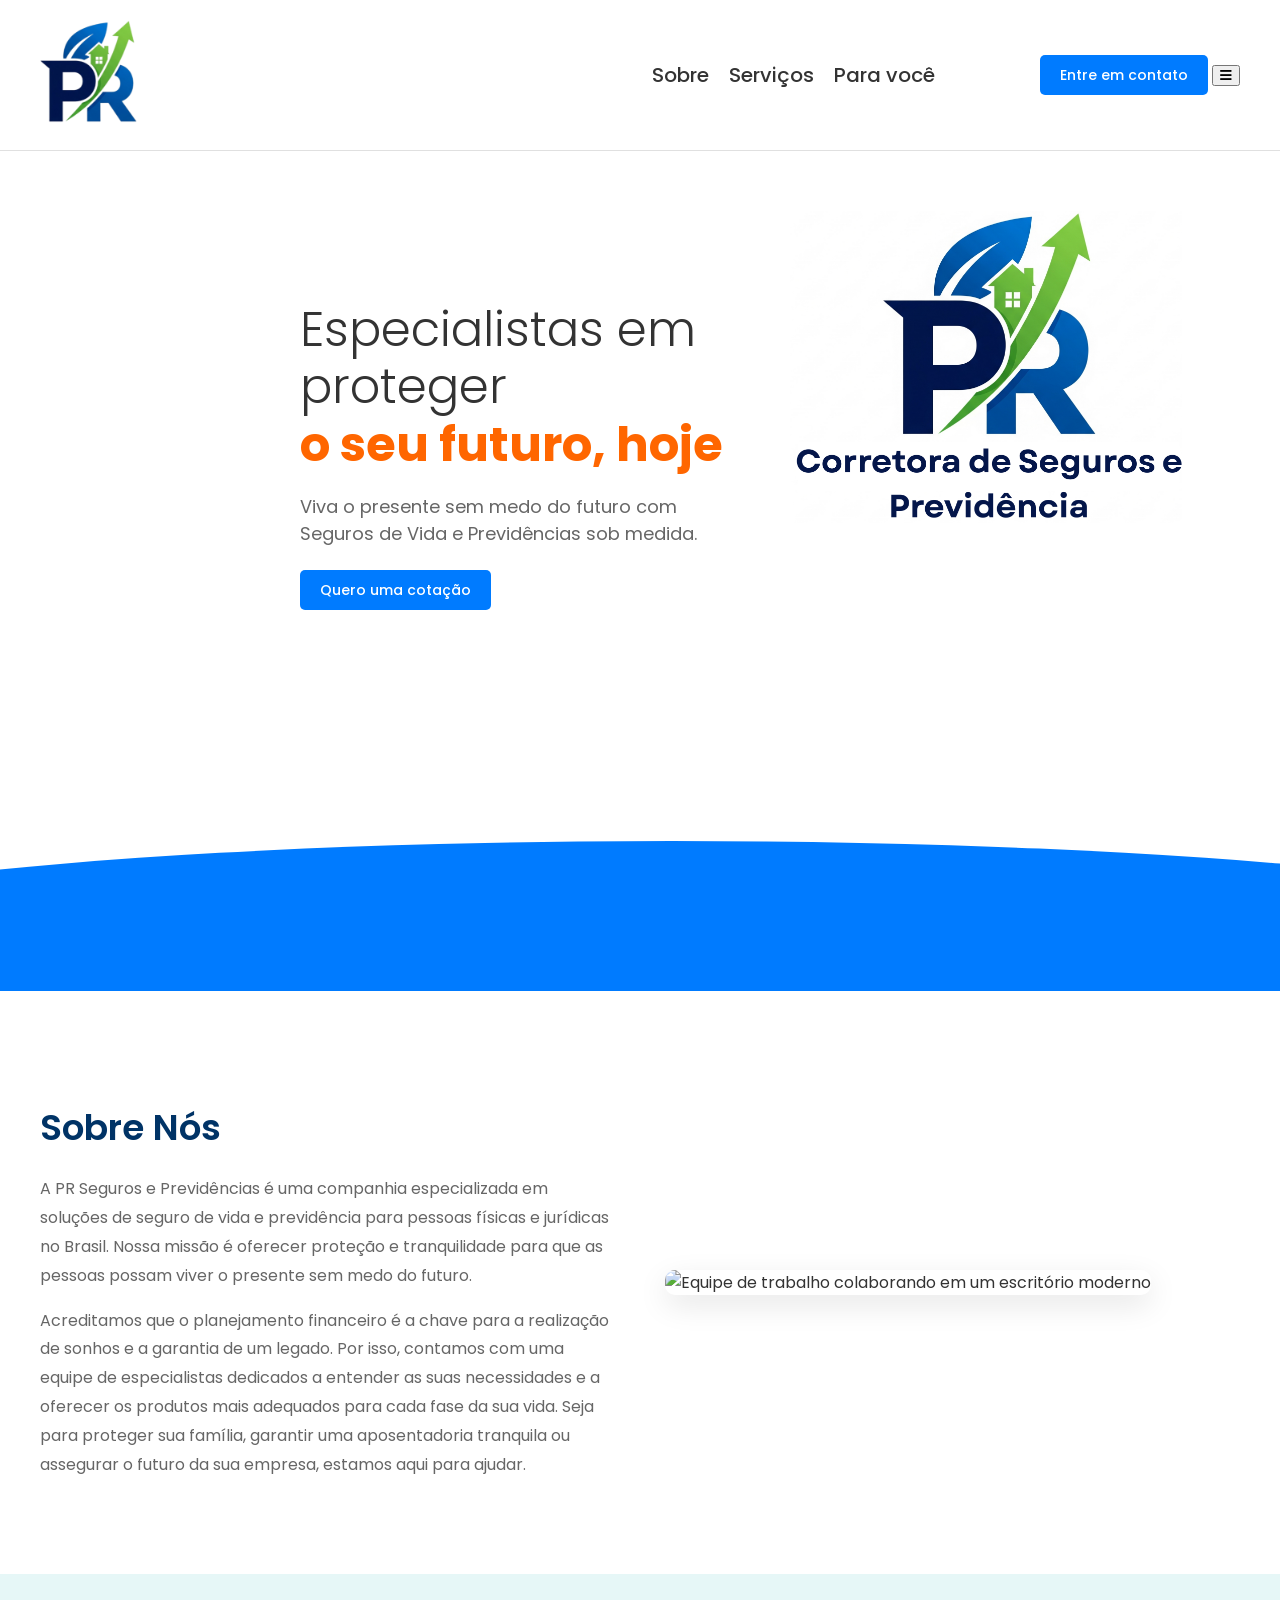
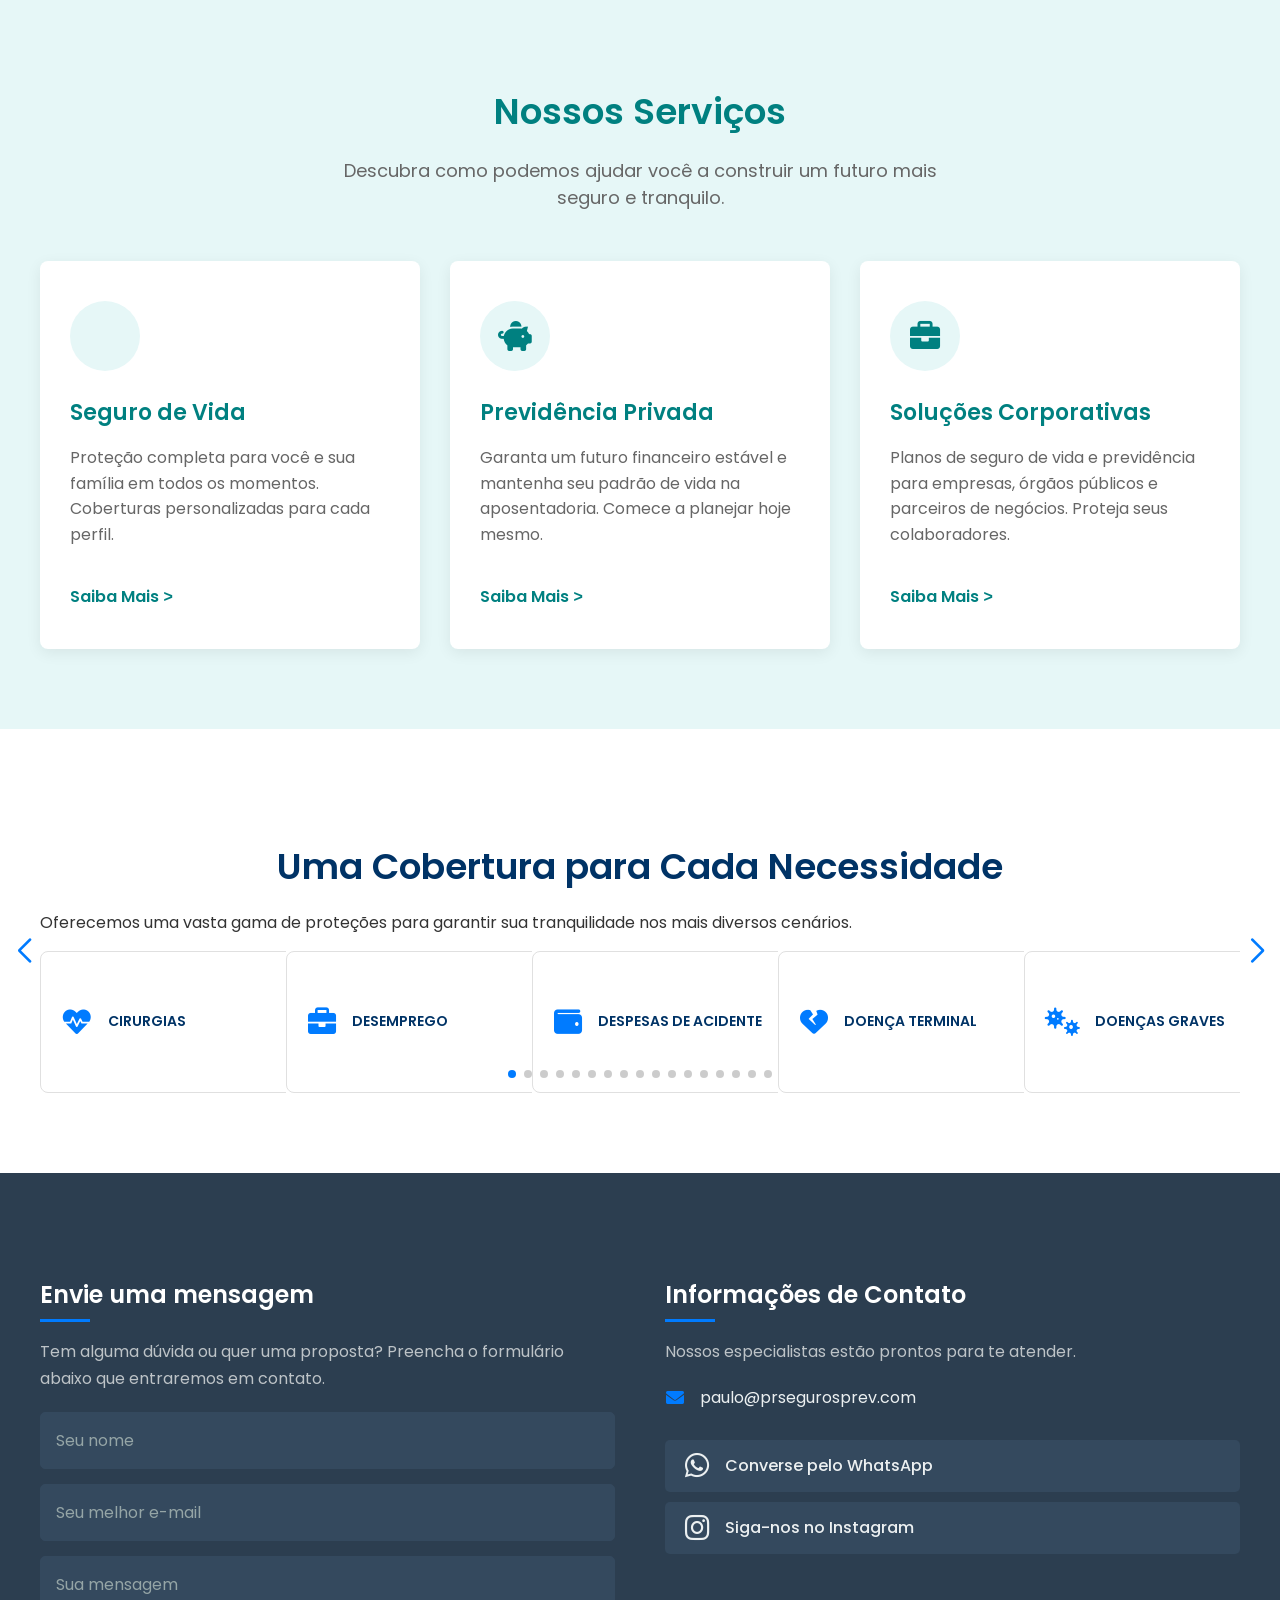
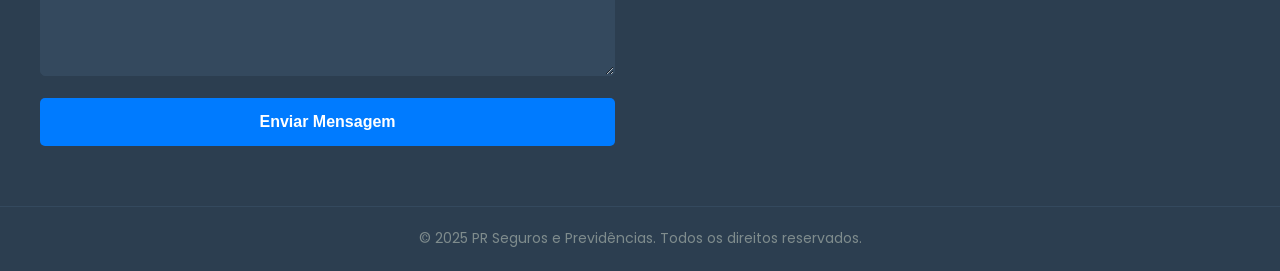
==== index.html @ ef936f85 "aa aa" ====
<!DOCTYPE html>
<html lang="pt-br">
<head>
    <meta charset="UTF-8">
    <meta name="viewport" content="width=device-width, initial-scale=1.0">
    <title>PR Seguros e Previdências | Especialistas em proteger o seu futuro</title>
    
    <link rel="stylesheet" href="style.css">
    
    <link rel="stylesheet" href="https://cdnjs.cloudflare.com/ajax/libs/font-awesome/6.0.0-beta3/css/all.min.css">
    
    <link rel="stylesheet" href="https://unpkg.com/swiper/swiper-bundle.min.css" />
</head>
<body>

    <header>
        <div class="main-nav container">
            <div class="logo">
                <a href="#hero"><img src="./images/logo2.svg" alt="Logo PR Seguros e Previdências"></a>
            </div>
            <nav id="main-menu">
                <ul>
                    <li><a href="#sobre">Sobre</a></li>
                    <li><a href="#servicos">Serviços</a></li>
                    <li><a href="#coberturas">Para você</a></li>
                </ul>
            </nav>
            <div class="header-actions">
                <a href="#contact" class="client-area-btn">Entre em contato</a>
                <button class="menu-toggle" id="menu-toggle" aria-label="Abrir menu">
                    <i class="fas fa-bars"></i>
                </button>
            </div>
        </div>
    </header>

    <main>
        <section id="hero" class="hero">
            <div class="hero-content">
                <h1>Especialistas em proteger <br><span>o seu futuro, hoje</span></h1>
                <p>Viva o presente sem medo do futuro com Seguros de Vida e Previdências sob medida.</p>
                <div class="hero-cta">
                    <a href="#contact" class="client-area-btn">Quero uma cotação</a>
                </div>
            </div>
            <div class="hero-image">
                <img src="./images/logo.png" alt="Mãe e filha sorrindo uma para a outra">
            </div>
            <div class="blue-wave"></div>
        </section>

        <section id="sobre" class="about-section">
            <div class="container">
                <div class="about-content">
                    <h2>Sobre Nós</h2>
                    <p>A PR Seguros e Previdências é uma companhia especializada em soluções de seguro de vida e previdência para pessoas físicas e jurídicas no Brasil. Nossa missão é oferecer proteção e tranquilidade para que as pessoas possam viver o presente sem medo do futuro.</p>
                    <p>Acreditamos que o planejamento financeiro é a chave para a realização de sonhos e a garantia de um legado. Por isso, contamos com uma equipe de especialistas dedicados a entender as suas necessidades e a oferecer os produtos mais adequados para cada fase da sua vida. Seja para proteger sua família, garantir uma aposentadoria tranquila ou assegurar o futuro da sua empresa, estamos aqui para ajudar.</p>
                </div>
                <div class="about-image">
                    <img src="https://images.pexels.com/photos/3184418/pexels-photo-3184418.jpeg?auto=compress&cs=tinysrgb&w=1260&h=750&dpr=1" alt="Equipe de trabalho colaborando em um escritório moderno">
                </div>
            </div>
        </section>

        <section class="services" id="servicos">
            <div class="container">
                <h2>Nossos Serviços</h2>
                <p class="subtitle">Descubra como podemos ajudar você a construir um futuro mais seguro e tranquilo.</p>
                <div class="services-grid">
                    <div class="service-card">
                        <div class="service-card-content">
                            <div class="service-icon"><i class="fas fa-shield-heart"></i></div>
                            <h3>Seguro de Vida</h3>
                            <p>Proteção completa para você e sua família em todos os momentos. Coberturas personalizadas para cada perfil.</p>
                        </div>
                        <a id="open-vida-btn">Saiba Mais</a>
                    </div>
                    <div class="service-card">
                        <div class="service-card-content">
                            <div class="service-icon"><i class="fas fa-piggy-bank"></i></div>
                            <h3>Previdência Privada</h3>
                            <p>Garanta um futuro financeiro estável e mantenha seu padrão de vida na aposentadoria. Comece a planejar hoje mesmo.</p>
                        </div>
                        <a id="open-previdencia-btn">Saiba Mais</a>
                    </div>
                    <div class="service-card">
                        <div class="service-card-content">
                            <div class="service-icon"><i class="fas fa-briefcase"></i></div>
                            <h3>Soluções Corporativas</h3>
                            <p>Planos de seguro de vida e previdência para empresas, órgãos públicos e parceiros de negócios. Proteja seus colaboradores.</p>
                        </div>
                        <a id="open-corporate-btn">Saiba Mais</a>
                    </div>
                </div>
            </div>
        </section>

        <section id="coberturas" class="coverage-section">
            <div class="container">
                <h2 class="section-title">Uma Cobertura para Cada Necessidade</h2>
                <p class="subtitle">Oferecemos uma vasta gama de proteções para garantir sua tranquilidade nos mais diversos cenários.</p>
                <div class="swiper mySwiper">
                    <div class="swiper-wrapper">
                         <div class="swiper-slide"><div class="coverage-card"><i class="fas fa-heart-pulse"></i><span>CIRURGIAS</span></div></div>
                         <div class="swiper-slide"><div class="coverage-card"><i class="fas fa-briefcase"></i><span>DESEMPREGO</span></div></div>
                         <div class="swiper-slide"><div class="coverage-card"><i class="fas fa-wallet"></i><span>DESPESAS DE ACIDENTE</span></div></div>
                         <div class="swiper-slide"><div class="coverage-card"><i class="fas fa-heart-crack"></i><span>DOENÇA TERMINAL</span></div></div>
                         <div class="swiper-slide"><div class="coverage-card"><i class="fas fa-viruses"></i><span>DOENÇAS GRAVES</span></div></div>
                         <div class="swiper-slide"><div class="coverage-card"><i class="fas fa-band-aid"></i><span>FERIDAS ACIDENTAIS</span></div></div>
                         <div class="swiper-slide"><div class="coverage-card"><i class="fas fa-bone"></i><span>FRATURA ÓSSEA</span></div></div>
                         <div class="swiper-slide"><div class="coverage-card"><i class="fas fa-user-injured"></i><span>INCAPACIDADE TEMPORÁRIA (ACIDENTE)</span></div></div>
                         <div class="swiper-slide"><div class="coverage-card"><i class="fas fa-user-clock"></i><span>INCAPACIDADE TEMPORÁRIA (DOENÇA)</span></div></div>
                         <div class="swiper-slide"><div class="coverage-card"><i class="fas fa-bed-pulse"></i><span>INTERNAÇÃO HOSPITALAR</span></div></div>
                         <div class="swiper-slide"><div class="coverage-card"><i class="fas fa-procedures"></i><span>INTERNAÇÃO HOSPITALAR (ACIDENTE)</span></div></div>
                         <div class="swiper-slide"><div class="coverage-card"><i class="fas fa-wheelchair"></i><span>INVALIDEZ ACIDENTAL</span></div></div>
                         <div class="swiper-slide"><div class="coverage-card"><i class="fas fa-wheelchair-move"></i><span>INVALIDEZ POR DOENÇA</span></div></div>
                         <div class="swiper-slide"><div class="coverage-card"><i class="fas fa-users-slash"></i><span>ÓBITO ACIDENTAL</span></div></div>
                         <div class="swiper-slide"><div class="coverage-card"><i class="fas fa-users"></i><span>ÓBITO NATURAL</span></div></div>
                         <div class="swiper-slide"><div class="coverage-card"><i class="fas fa-plane-slash"></i><span>PERDA DE HABILITAÇÃO DE VÔO</span></div></div>
                         <div class="swiper-slide"><div class="coverage-card"><i class="fas fa-hand-holding-heart"></i><span>TRANSPLANTE DE ORGÃOS</span></div></div>
                    </div>
                    <div class="swiper-pagination"></div>
                </div>
                <div class="swiper-button-next"></div>
                <div class="swiper-button-prev"></div>
            </div>
        </section>
    </main>
    
    <div id="vidaModal" class="modal">
        <div class="modal-content">
            <span class="close-button" id="close-vida">&times;</span>
            <div class="modal-body">
                <p class="intro-text">Os seguros de vida servem para trazer mais tranquilidade a você ou àqueles que você ama em caso de imprevistos. Isso inclui não só a morte (acidental, por doença ou natural), como também doenças, acidentes, cirurgias e invalidez, por exemplo. Ou seja, você também pode contar com seguros para usar em vida. Funciona assim: você contribui com um valor recorrente e recebe uma indenização caso uma das circunstâncias previstas na sua cobertura ocorra. Aqui na MAG Seguros, o seguro se adequa às suas necessidades e ao seu orçamento!</p>
                <section class="plan-section">
                    <h2>Conheça as Coberturas</h2>
                    <div class="plan-grid">
                        <div class="plan-card">
                            <div>
                                <div class="plan-icon plan-icon-vida"><i class="fas fa-heart-crack"></i></div>
                                <h4>Morte</h4>
                                <p>Os beneficiários recebem o valor do seguro, em caso de morte natural ou acidental do titular.</p>
                            </div>
                            <a href="#" class="saiba-mais-btn">Saiba mais</a>
                        </div>
                        <div class="plan-card">
                            <div>
                                <div class="plan-icon plan-icon-vida"><i class="fas fa-wheelchair"></i></div>
                                <h4>Invalidez</h4>
                                <p>Receba o valor do seguro em caso de doença ou acidente que cause invalidez, comprometendo sua renda.</p>
                            </div>
                            <a href="#" class="saiba-mais-btn">Saiba mais</a>
                        </div>
                        <div class="plan-card">
                            <div>
                                <div class="plan-icon plan-icon-vida"><i class="fas fa-heart-pulse"></i></div>
                                <h4>Doenças Graves</h4>
                                <p>Você recebe o valor do seguro para usar como quiser, caso seja diagnosticado com uma das doenças previstas.</p>
                            </div>
                            <a href="#" class="saiba-mais-btn">Saiba mais</a>
                        </div>
                        <div class="plan-card">
                            <div>
                                <div class="plan-icon plan-icon-vida"><i class="fas fa-user-injured"></i></div>
                                <h4>Diária por Incapacidade Temporária (DIT)</h4>
                                <p>Em caso de um imprevisto, receba o valor do seguro de acordo com os dias que se afastou do trabalho.</p>
                            </div>
                            <a href="#" class="saiba-mais-btn">Saiba mais</a>
                        </div>
                        <div class="plan-card">
                            <div>
                                <div class="plan-icon plan-icon-vida"><i class="fas fa-stethoscope"></i></div>
                                <h4>Diária por Internação Hospitalar (DIH)</h4>
                                <p>Caso fique impossibilitado, você receberá uma indenização para cada dia de internação hospitalar.</p>
                            </div>
                            <a href="#" class="saiba-mais-btn">Saiba mais</a>
                        </div>
                         <div class="plan-card">
                            <div>
                                <div class="plan-icon plan-icon-vida"><i class="fas fa-briefcase-medical"></i></div>
                                <h4>Seguro Cirurgias</h4>
                                <p>Receba uma indenização caso precise passar por um dos mais de 900 procedimentos cirúrgicos cobertos.</p>
                            </div>
                            <a href="#" class="saiba-mais-btn">Saiba mais</a>
                        </div>
                         <div class="plan-card">
                            <div>
                                <div class="plan-icon plan-icon-vida"><i class="fas fa-plus-square"></i></div>
                                <h4>Seguro de Assistência Funeral (SAF)</h4>
                                <p>O SAF garante a realização ou pagamento das despesas do funeral até o limite contratado.</p>
                            </div>
                            <a href="#" class="saiba-mais-btn">Saiba mais</a>
                        </div>
                    </div>
                </section>
            </div>
        </div>
    </div>
    
    <div id="previdenciaModal" class="modal">
        <div class="modal-content">
            <span class="close-button" id="close-previdencia">&times;</span>
            <div class="modal-body">
                <p class="intro-text">A previdência privada é uma aplicação financeira que funciona como uma alternativa de renda complementar para quem não quer depender apenas dos valores pagos pela previdência social, vinculada ao INSS. Com aplicações frequentes, você consegue acumular uma boa quantia para aproveitar na aposentadoria!</p>
                <section class="plan-section">
                    <h2>Conheça nossos Planos</h2>
                    <div class="plan-grid">
                        <div class="plan-card">
                            <div>
                                <div class="plan-icon plan-icon-previdencia"><i class="fas fa-clock"></i></div>
                                <h4>Vida Toda</h4>
                                <p>Um plano de aplicações mensais para criar uma reserva financeira no futuro, com opção de receber toda a quantia de uma só vez ou na forma de renda mensal.</p>
                            </div>
                            <a href="#" class="saiba-mais-btn">Saiba mais</a>
                        </div>
                         <div class="plan-card">
                            <div>
                                <div class="plan-icon plan-icon-previdencia"><i class="fas fa-window-maximize"></i></div>
                                <h4>Private Solutions</h4>
                                <p>Um plano com opções de fundos variados para o seu plano PGBL ou VGBL, com taxas de administração mais baixas.</p>
                            </div>
                            <a href="#" class="saiba-mais-btn">Saiba mais</a>
                        </div>
                         <div class="plan-card">
                            <div>
                                <div class="plan-icon plan-icon-previdencia"><i class="fas fa-star"></i></div>
                                <h4>Private Top</h4>
                                <p>Esse plano de previdência atende grandes investidores, com o objetivo de lucros maiores que a variação do CDI.</p>
                            </div>
                            <a href="#" class="saiba-mais-btn">Saiba mais</a>
                        </div>
                    </div>
                </section>
            </div>
        </div>
    </div>

    <div id="corporateModal" class="modal">
        <div class="modal-content">
            <span class="close-button" id="close-corporate">&times;</span>
            <div class="modal-body">
                <p class="intro-text">Nossas opções de seguro de vida empresarial proporcionam às empresas e seus colaboradores mais tranquilidade, além de minimizar os impactos ocasionados por eventos inesperados, como acidentes. Elas são parte essencial de uma relação de confiança e podem ter seu valor deduzido no IR, além de ter seus benefícios estendidos a cônjuges e filhos. Garanta mais credibilidade e preserve o patrimônio da sua empresa com um seguro de vida. Ajude ainda a valorizar os profissionais e a promover mais qualidade de vida!</p>
                <section class="plan-section">
                    <h2>Conheça nossos planos</h2>
                    <div class="plan-grid">
                        <div class="plan-card">
                           <div>
                             <div class="plan-icon plan-icon-corporate"><i class="fas fa-building"></i></div>
                             <h4>Vida em Grupo Flex</h4>
                             <p>Para grupos a partir de 10 funcionários, oferece liberdade de escolher as proteções desejadas sem a necessidade de seguir modelos pré-definidos.</p>
                           </div>
                           <a href="#" class="saiba-mais-btn">Saiba mais</a>
                        </div>
                        <div class="plan-card">
                            <div>
                                <div class="plan-icon plan-icon-corporate"><i class="fas fa-building-user"></i></div>
                                <h4>Vida em Grupo Cotado</h4>
                                <p>Para empresas com 50 ou mais funcionários, conta com uma ampla oferta de benefícios e serviços que permite personalização especial.</p>
                            </div>
                            <a href="#" class="saiba-mais-btn">Saiba mais</a>
                        </div>
                        <div class="plan-card">
                           <div>
                             <div class="plan-icon plan-icon-corporate"><i class="fas fa-users"></i></div>
                             <h4>MAG Trabalhador</h4>
                             <p>Seguros acessíveis, ideais para pequenas e médias empresas, a partir de 5 vidas.</p>
                           </div>
                           <a href="#" class="saiba-mais-btn">Saiba mais</a>
                        </div>
                        <div class="plan-card">
                            <div>
                                <div class="plan-icon plan-icon-corporate"><i class="fas fa-house-chimney"></i></div>
                                <h4>Vida Empresarial</h4>
                                <p>Ideal para pequenas e médias empresas, oferece taxas diferenciadas, levando em conta o risco de cada ramo de atividade.</p>
                            </div>
                            <a href="#" class="saiba-mais-btn">Saiba mais</a>
                        </div>
                    </div>
                </section>
            </div>
        </div>
    </div>

    <footer id="contact" class="footer">
        <div class="container footer-container">
            <div class="footer-form">
                <h3>Envie uma mensagem</h3>
                <p>Tem alguma dúvida ou quer uma proposta? Preencha o formulário abaixo que entraremos em contato.</p>
                <form action="enviar_email.php" method="post">
                    <div class="form-group"><input type="text" name="nome" placeholder="Seu nome" required></div>
                    <div class="form-group"><input type="email" name="email" placeholder="Seu melhor e-mail" required></div>
                    <div class="form-group"><textarea name="mensagem" placeholder="Sua mensagem" required></textarea></div>
                    <button type="submit" class="submit-btn">Enviar Mensagem</button>
                </form>
            </div>
            <div class="footer-info">
                <h3>Informações de Contato</h3>
                <p>Nossos especialistas estão prontos para te atender.</p>
                <ul class="contact-list">
                    <li><i class="fas fa-envelope"></i> paulo@prsegurosprev.com</li>
                </ul>
                <div class="social-links">
                    <a href="https://wa.me/5571996721155" target="_blank" class="social-icon whatsapp"><i class="fab fa-whatsapp"></i><span>Converse pelo WhatsApp</span></a>
                    <a href="https://instagram.com/prcorretoradeseguroseprevidenc" target="_blank" class="social-icon instagram"><i class="fab fa-instagram"></i><span>Siga-nos no Instagram</span></a>
                </div>
            </div>
        </div>
        <div class="footer-bottom"><p>&copy; 2025 PR Seguros e Previdências. Todos os direitos reservados.</p></div>
    </footer>

    <script src="https://unpkg.com/swiper/swiper-bundle.min.js"></script>
    <script src="script.js"></script>

</body>
</html>
---- style.css ----
@import url('https://fonts.googleapis.com/css2?family=Poppins:wght@400;500;600;700&display=swap');

:root {
    --primary-blue: #007bff;
    --primary-orange: #ff6600;
    --dark-blue-text: #003366;
    --primary-teal: #008080; 
    --light-teal-bg: #e6f7f7;
    --text-color: #333;
    --text-light: #666;
    --card-orange: #f07427;
    --card-corporate-blue: #4a5a7a; 
    --light-corporate-blue-bg: #eef2f9; 
    --card-vida-blue: #009ef7;
    --light-vida-blue-bg: #e2f5ff;
}

html {
    scroll-behavior: smooth;
}

body {
    font-family: 'Poppins', sans-serif;
    margin: 0;
    padding: 0;
    color: var(--text-color);
    background-color: #f9f9f9;
}

.container {
    max-width: 1200px;
    margin: 0 auto;
    padding: 0 20px;
}

/* Header */
header { background-color: #fff; padding: 20px 0; border-bottom: 1px solid #e0e0e0; position: sticky; top: 0; z-index: 999;}
.main-nav { display: flex; justify-content: space-between; align-items: center; padding: 0 40px; }
.logo img { width: 20%;}
nav ul { margin: 0; padding: 0; list-style: none; display: flex; align-items: center; }
nav ul li { margin-left: 20px; }
nav ul li a { text-decoration: none; color: var(--text-color); font-weight: 500; font-size: 20px; padding-bottom: 5px; }
.nav-right { display: flex; align-items: center; }
.client-area-btn { background-color: var(--primary-blue); color: white; padding: 10px 20px; border: none; border-radius: 5px; text-decoration: none; font-weight: 500; font-size: 14px; cursor: pointer; transition: background-color 0.3s; }
.client-area-btn:hover { background-color: #0056b3; }

/* Hero Section */
.hero { display: flex; background-color: #fff; padding: 60px 0; position: relative; overflow: hidden; min-height: 80vh; }
.hero-content { flex: 1; padding-left: 300px; z-index: 3; margin-top: 10vh; }
.hero h1 { font-size: 48px; line-height: 1.2; margin: 0 0 20px 0; font-weight: 300; }
.hero h1 span { font-weight: 700; color: var(--primary-orange); }
.hero p { font-size: 18px; color: var(--text-light); max-width: 450px; margin-bottom: 30px; }
.search-form { position: relative; max-width: 400px; }
.search-form input { width: 100%; padding: 15px 45px 15px 20px; border: 1px solid #ccc; border-radius: 5px; font-size: 16px; }
.search-form input::placeholder { color: #aaa; }
.search-form .search-icon-input { position: absolute; top: 50%; left: 15px; transform: translateY(-50%); color: #aaa; }
.hero-image { flex: 1; display: flex; align-items: flex-start; position: relative; z-index: 2; }
.hero-image img { max-width: 80%; height: auto; margin-right: 20vw;}
.blue-wave { position: absolute; bottom: -50px; left: 0; width: 150%; height: 200px; background: var(--primary-blue); border-radius: 50%; z-index: 1; transform: translateX(-15%); }

/* About Section */
.about-section { padding: 80px 0; background-color: #fff; }
.about-section .container { display: flex; align-items: center; gap: 50px; flex-wrap: wrap; }
.about-content { flex: 1; min-width: 300px; }
.about-content h2 { font-size: 36px; color: var(--dark-blue-text); margin-bottom: 20px; font-weight: 600; }
.about-content p { font-size: 16px; color: var(--text-light); line-height: 1.8; margin-bottom: 15px; }
.about-image { flex: 1; min-width: 300px; }
.about-image img { max-width: 100%; border-radius: 10px; box-shadow: 0 10px 30px rgba(0,0,0,0.1); }

/* Services Section */
.services { background-color: var(--light-teal-bg); padding: 80px 0; text-align: center; }
.services h2 { font-size: 36px; color: var(--primary-teal); margin-bottom: 10px; font-weight: 600; }
.services .subtitle { font-size: 18px; color: var(--text-light); margin-bottom: 50px; max-width: 600px; margin-left: auto; margin-right: auto;}
.services-grid { display: flex; justify-content: center; gap: 30px; flex-wrap: wrap; }
.service-card { background-color: #fff; padding: 40px 30px; border-radius: 8px; box-shadow: 0 4px 15px rgba(0,0,0,0.07); text-align: left; width: 320px; transition: transform 0.3s, box-shadow 0.3s; display: flex; flex-direction: column; }
.service-card:hover { transform: translateY(-10px); box-shadow: 0 8px 25px rgba(0,0,0,0.1); }
.service-card-content { flex-grow: 1; }
.service-icon { display: inline-flex; justify-content: center; align-items: center; width: 70px; height: 70px; border-radius: 50%; background-color: var(--light-teal-bg); margin-bottom: 25px; }
.service-icon i { font-size: 30px; color: var(--primary-teal); }
.service-card h3 { font-size: 22px; color: var(--primary-teal); margin-top: 0; margin-bottom: 15px; font-weight: 600; }
.service-card p { font-size: 16px; color: var(--text-light); line-height: 1.6; }
.service-card a { text-decoration: none; color: var(--primary-teal); font-weight: 600; font-size: 16px; cursor: pointer; margin-top: 20px; }
.service-card a:after { content: ' >'; font-family: sans-serif; }

/* Coverage Slider Section */
.coverage-section { padding: 80px 0; background-color: #fff; position: relative; }
.section-title { font-size: 36px; color: var(--dark-blue-text); margin-bottom: 10px; font-weight: 600; text-align: center; }
.swiper { width: 100%; padding-top: 30px; padding-bottom: 50px; }
.swiper-slide { text-align: center; font-size: 18px; background: #fff; display: flex; justify-content: center; align-items: center; }
.coverage-card { display: flex; align-items: center; justify-content: flex-start; width: 100%; height: 100px; padding: 20px; border: 1px solid #e0e0e0; border-radius: 8px; background-color: #fff; transition: all 0.3s ease; cursor: grab; }
.coverage-card:hover { border-color: var(--primary-blue); box-shadow: 0 4px 15px rgba(0,0,0,0.08); transform: translateY(-5px); }
.coverage-card i { font-size: 28px; color: var(--primary-blue); margin-right: 15px; min-width: 30px; }
.coverage-card span { font-size: 14px; font-weight: 600; color: var(--dark-blue-text); text-align: left; }
.swiper-pagination-bullet-active { background: var(--primary-blue) !important; }
.swiper-button-next, .swiper-button-prev { color: var(--primary-blue) !important; top: 55%; }
.swiper-button-next::after, .swiper-button-prev::after { font-size: 24px !important; font-weight: bold; }

/* Footer Styles */
.footer { background-color: #2c3e50; color: #ecf0f1; padding: 80px 0 0 0; }
.footer-container { display: flex; gap: 50px; flex-wrap: wrap; }
.footer-form, .footer-info { flex: 1; min-width: 320px; }
.footer h3 { font-size: 24px; font-weight: 600; color: #fff; margin-bottom: 15px; position: relative; padding-bottom: 10px; }
.footer h3::after { content: ''; position: absolute; left: 0; bottom: 0; width: 50px; height: 3px; background-color: var(--primary-blue); }
.footer p { color: #bdc3c7; line-height: 1.7; margin-bottom: 20px; }
.form-group { margin-bottom: 15px; }
.footer-form input, .footer-form textarea { width: 100%; padding: 15px; border: 1px solid #34495e; background-color: #34495e; color: #ecf0f1; border-radius: 5px; font-family: 'Poppins', sans-serif; font-size: 16px; box-sizing: border-box; }
.footer-form input::placeholder, .footer-form textarea::placeholder { color: #95a5a6; }
.footer-form input:focus, .footer-form textarea:focus { outline: none; border-color: var(--primary-blue); }
.footer-form textarea { height: 120px; resize: vertical; }
.submit-btn { width: 100%; padding: 15px; border: none; border-radius: 5px; background-color: var(--primary-blue); color: white; font-size: 16px; font-weight: 600; cursor: pointer; transition: background-color 0.3s ease; }
.submit-btn:hover { background-color: #0056b3; }
.contact-list { list-style: none; padding: 0; margin-top: 20px; }
.contact-list li { display: flex; align-items: center; margin-bottom: 15px; color: #ecf0f1; }
.contact-list i { color: var(--primary-blue); font-size: 18px; margin-right: 15px; width: 20px; text-align: center; }
.social-links { margin-top: 30px; }
.social-icon { display: flex; align-items: center; background-color: #34495e; color: #ecf0f1; padding: 12px 20px; border-radius: 5px; text-decoration: none; margin-bottom: 10px; transition: all 0.3s ease; }
.social-icon:hover { transform: translateX(5px); color: #fff; }
.social-icon.whatsapp:hover { background-color: #25D366; }
.social-icon.instagram:hover { background: #d6249f; background: radial-gradient(circle at 30% 107%, #fdf497 0%, #fdf497 5%, #fd5949 45%,#d6249f 60%,#285AEB 90%); }
.social-icon i { font-size: 28px; margin-right: 15px; }
.social-icon span { font-weight: 500; }
.footer-bottom { text-align: center; padding: 20px 0; margin-top: 60px; border-top: 1px solid #34495e; }
.footer-bottom p { margin: 0; font-size: 14px; color: #7f8c8d; }

/* Modal Styles - (Adicione aqui os estilos dos seus modais se não estiverem já inclusos) */
.modal { display: none; position: fixed; z-index: 1000; left: 0; top: 0; width: 100%; height: 100%; overflow: auto; background-color: rgba(0,0,0,0.6); align-items: center; justify-content: center; }
.modal-content { background-color: #fefefe; margin: auto; padding: 40px; border: 1px solid #888; border-radius: 10px; width: 90%; max-width: 1100px; box-shadow: 0 5px 15px rgba(0,0,0,0.3); position: relative; animation: fadeIn 0.5s; }
.modal-body .intro-text { font-size: 16px; line-height: 1.7; color: var(--text-light); max-width: 800px; margin: 0 auto 40px auto; text-align: center; }
.close-button { color: #aaa; position: absolute; top: 15px; right: 25px; font-size: 28px; font-weight: bold; cursor: pointer; }
.close-button:hover, .close-button:focus { color: black; text-decoration: none; }
.plan-section { text-align: center; margin-top: 30px; border-top: 1px solid #eee; padding-top: 40px; }
.plan-section h2 { font-size: 32px; color: var(--dark-blue-text); margin-bottom: 40px; font-weight: 600; }
.plan-grid { display: flex; justify-content: center; gap: 25px; flex-wrap: wrap; }
.plan-card { background-color: #fff; padding: 30px 25px; border: 1px solid #e0e0e0; border-radius: 8px; text-align: center; width: 230px; display: flex; flex-direction: column; justify-content: space-between;}
.plan-card h4 { font-size: 18px; color: var(--dark-blue-text); margin: 0 0 10px 0; font-weight: 600; }
.plan-card p { font-size: 14px; color: var(--text-light); line-height: 1.5; margin-bottom: 20px; flex-grow: 1; }
.plan-card .saiba-mais-btn { background-color: #fff; color: var(--primary-blue); border: 1px solid var(--primary-blue); padding: 8px 20px; border-radius: 20px; text-decoration: none; font-weight: 500; display: inline-block; transition: all 0.3s; margin-top: auto; }
.plan-card .saiba-mais-btn:hover { background-color: var(--primary-blue); color: #fff; }
.plan-icon { display: inline-flex; justify-content: center; align-items: center; width: 60px; height: 60px; border-radius: 8px; margin: 0 auto 20px auto; }
.plan-icon i { font-size: 24px; }
.plan-icon-vida { background-color: var(--light-vida-blue-bg); }
.plan-icon-vida i { color: var(--card-vida-blue); }
.plan-icon-previdencia { background-color: #fff3e9; border-radius: 50%;}
.plan-icon-previdencia i { color: var(--card-orange); }
.plan-icon-corporate { background-color: var(--light-corporate-blue-bg); }
.plan-icon-corporate i { color: var(--card-corporate-blue); }
@keyframes fadeIn { from {opacity: 0; transform: scale(0.95);} to {opacity: 1; transform: scale(1);} }

/* --- MEDIA QUERIES FOR RESPONSIVENESS --- */

/* Tablets e Desktops Menores (até 992px) */
@media (max-width: 992px) {
    .main-nav { flex-wrap: wrap; }
    
    nav {
        order: 3;
        width: 100%;
        margin-top: 15px;
        display: none; /* Escondido por padrão */
    }
    nav.active {
        display: block; /* Mostra quando a classe .active é adicionada */
    }
    nav ul {
        flex-direction: column;
        gap: 10px;
    }
    nav ul li {
        margin-left: 0;
        width: 100%;
        text-align: center;
    }
    nav ul li a {
        display: block;
        padding: 10px;
        background-color: #f8f9fa;
        border-radius: 5px;
    }

    .header-actions {
        order: 2;
    }

    .menu-toggle {
        display: block; /* Mostra o botão hamburguer */
    }
    .client-area-btn {
        display: none; /* Esconde o botão "Entre em Contato" do header */
    }

    .hero {
        flex-direction: column;
        text-align: center;
        padding-top: 40px;
    }
    .hero-content {
        padding-right: 0;
        padding-left: 0; /* Remove o padding que você tinha */
        order: 2;
    }
    .hero-image {
        order: 1;
        margin-bottom: 30px;
    }

    h1, .hero h1 { font-size: 36px; }
    h2, .services h2, .about-content h2, .section-title, .footer h3 { font-size: 28px; }
}

/* Celulares (até 768px) */
@media (max-width: 768px) {
    .hero-image img {
        max-width: 70%; /* Ajuste o tamanho da imagem da hero section se necessário */
    }
    .about-section .container {
        flex-direction: column;
    }
    .footer-container {
        flex-direction: column;
        text-align: center;
    }
    .footer h3::after {
        left: 50%;
        transform: translateX(-50%);
    }
    .contact-list li, .social-icon {
        justify-content: center;
    }
    .social-icon:hover {
        transform: translateY(-3px) scale(1.02);
    }
}

/* Celulares Pequenos (até 480px) */
@media (max-width: 480px) {
    .container {
        padding: 0 15px;
    }
    h1, .hero h1 { font-size: 32px; }
    h2, .services h2, .about-content h2, .section-title, .footer h3 { font-size: 24px; }
    
    .service-card {
        width: 100%;
    }

    .swiper-button-next, .swiper-button-prev {
        display: none; /* Esconde as setas em telas muito pequenas */
    }
}
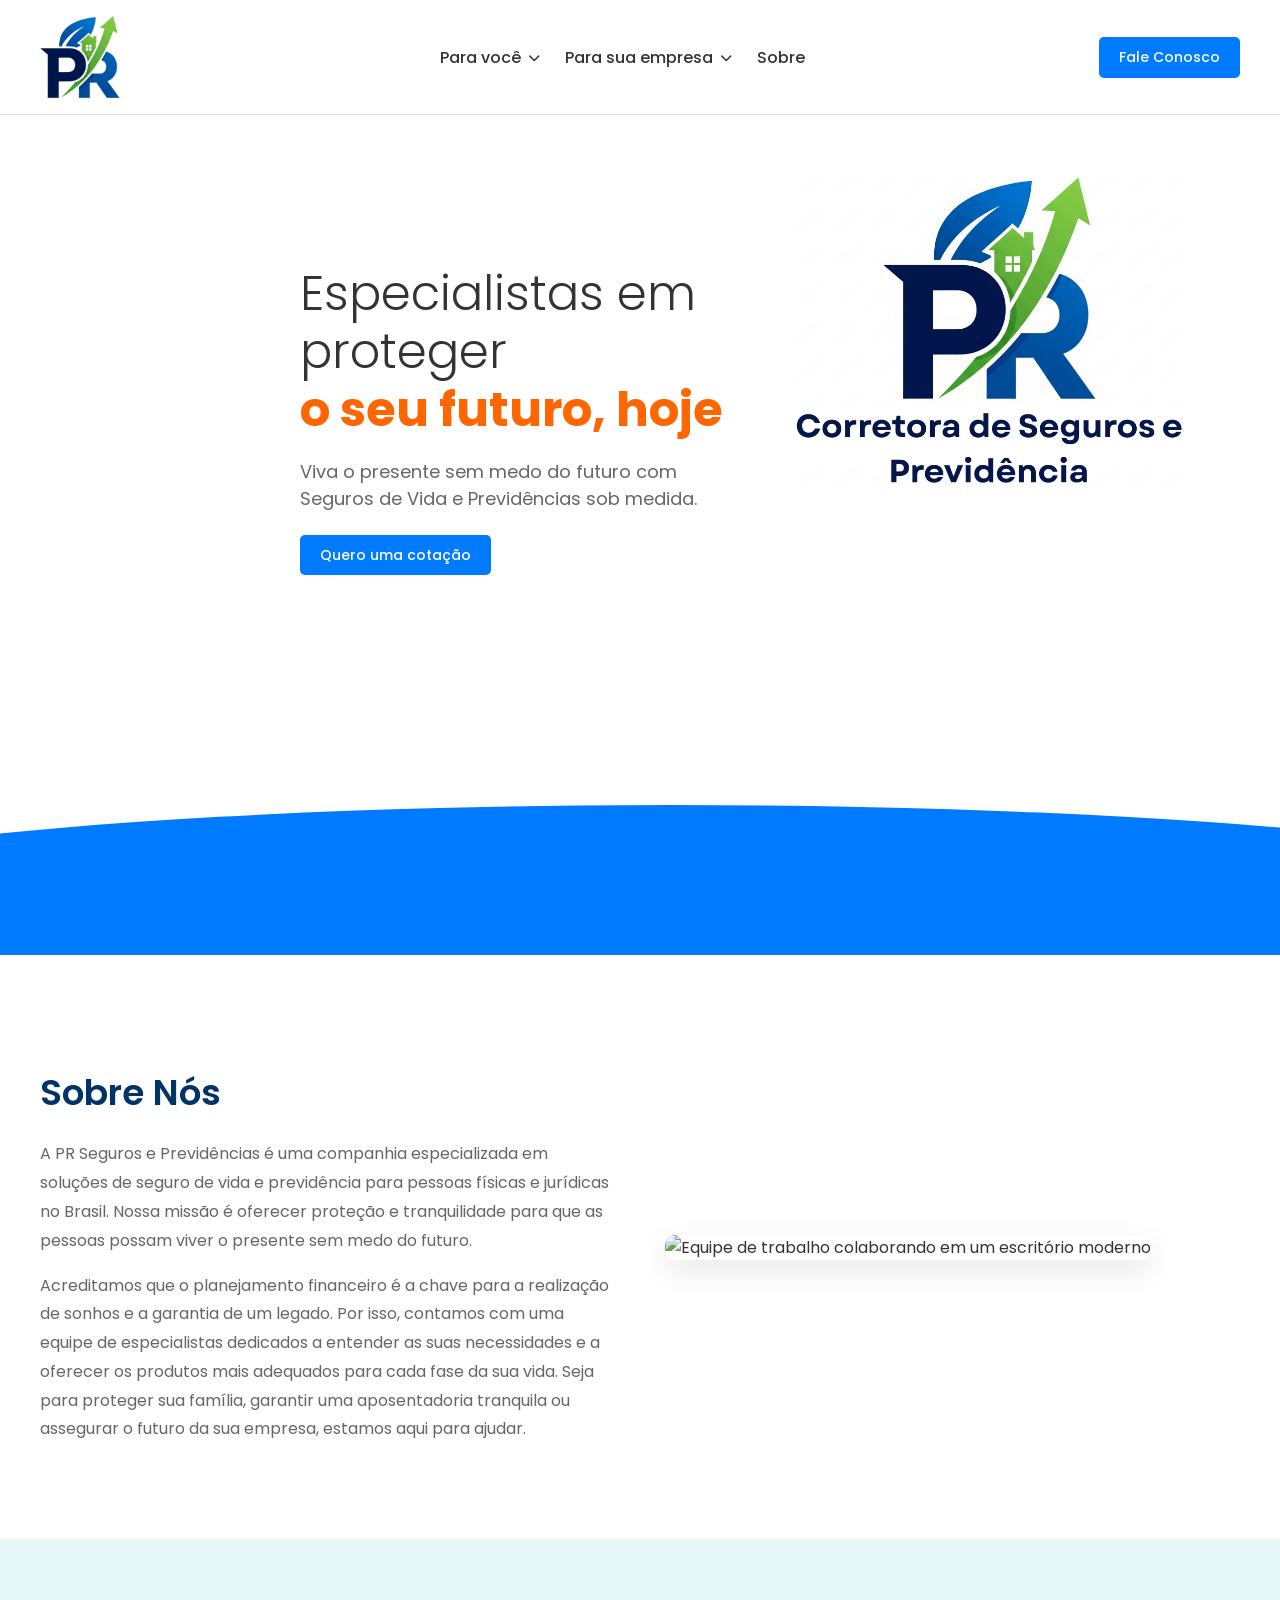
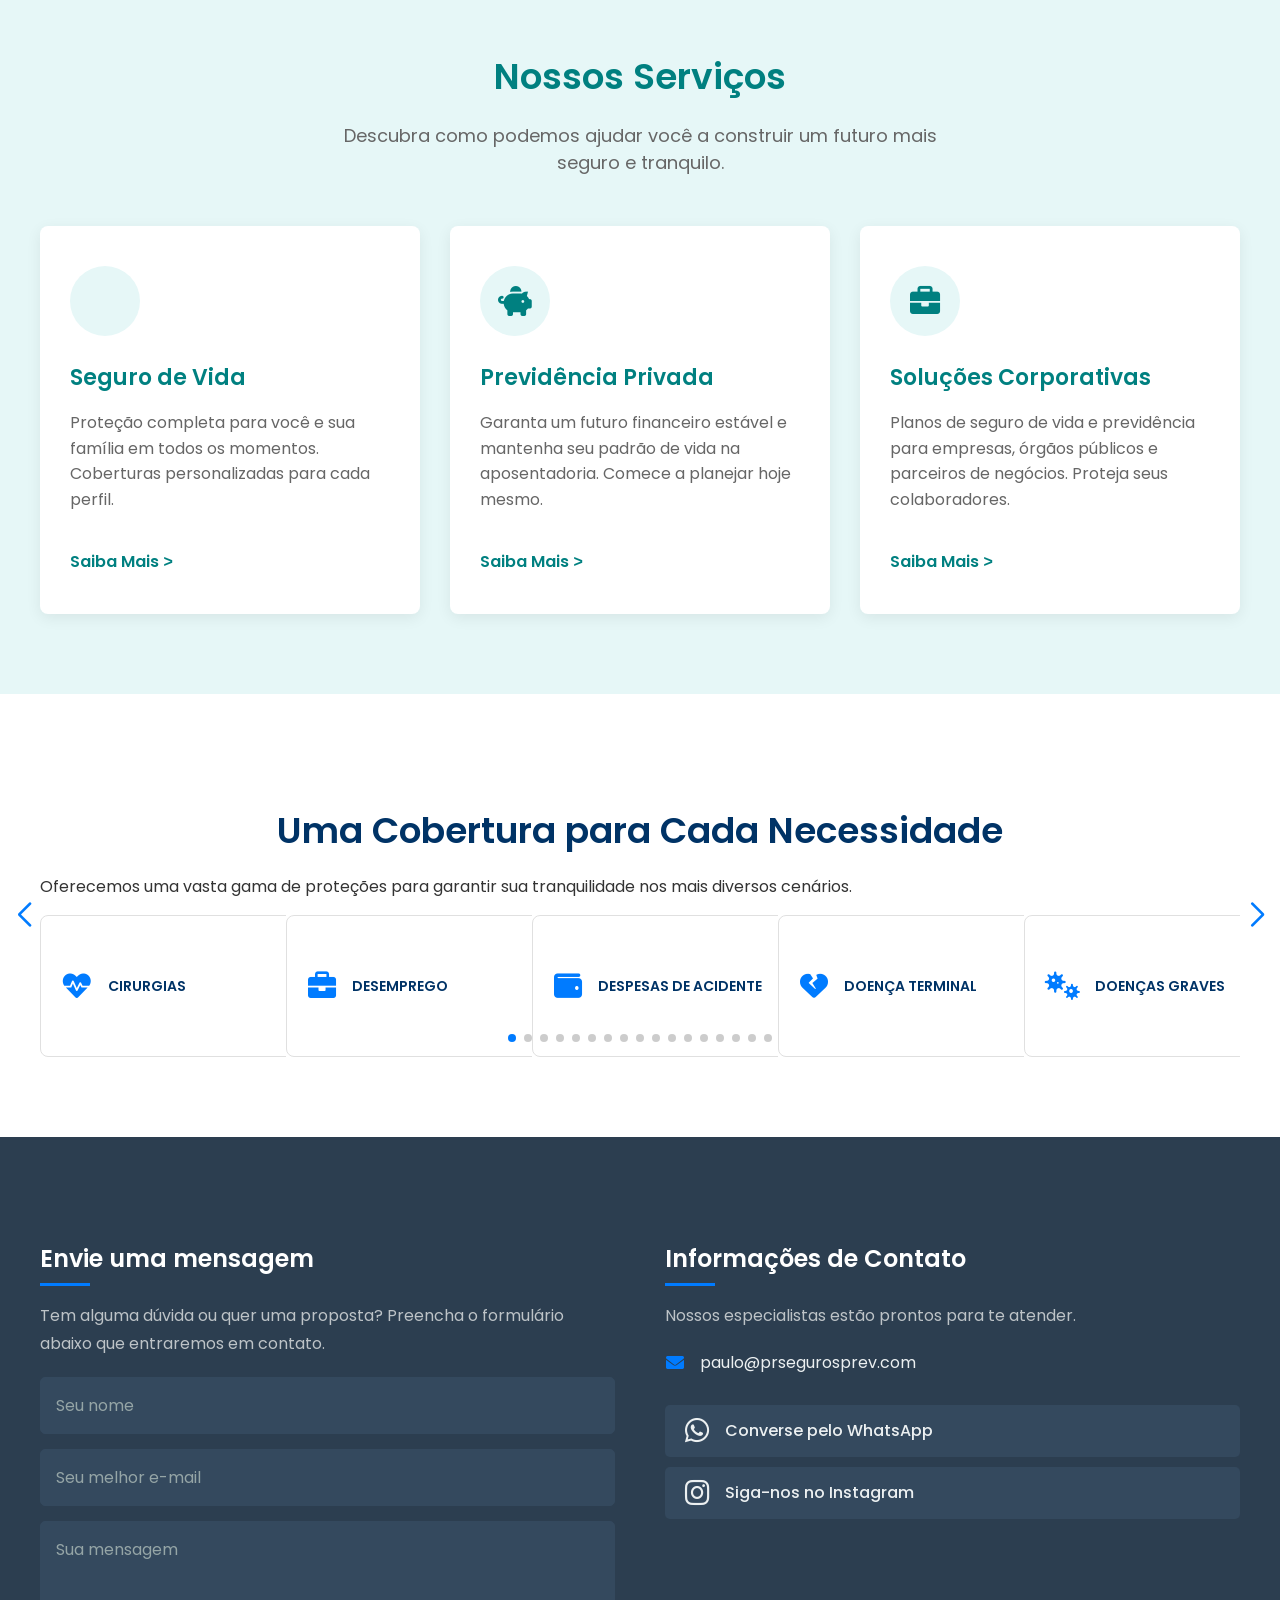
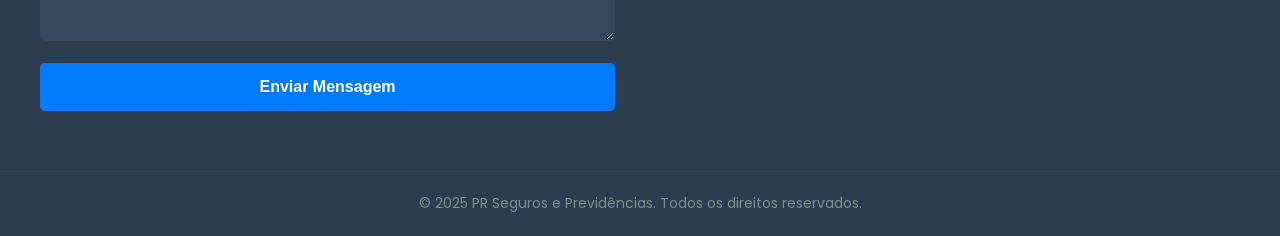
==== commit e1cc3e9e: "a1 a1" ====
--- a/index.html
+++ b/index.html
@@ -16,17 +16,73 @@
     <header>
         <div class="main-nav container">
             <div class="logo">
-                <a href="#hero"><img src="./images/logo2.svg" alt="Logo PR Seguros e Previdências"></a>
-            </div>
+                <a href="#hero">
+                    <img src="./images/logo2.svg" alt="Logo PR Seguros e Previdências">
+                    <span class="logo-text">Seguros e Previdências</span>
+                </a>
+            </div>
+
             <nav id="main-menu">
                 <ul>
-                    <li><a href="#sobre">Sobre</a></li>
-                    <li><a href="#servicos">Serviços</a></li>
-                    <li><a href="#coberturas">Para você</a></li>
+                    <li class="nav-item dropdown">
+                        <a href="#" class="nav-link">Para você <i class="fas fa-chevron-down fa-xs"></i></a>
+                        <div class="dropdown-menu">
+                            <div class="dropdown-container">
+                                <div class="dropdown-column">
+                                    <h3>Seguro de Vida Individual</h3>
+                                    <a href="#vidaModal" class="column-link" id="open-vida-btn-dropdown">Confira as coberturas <i class="fas fa-arrow-right fa-xs"></i></a>
+                                    <ul class="dropdown-list">
+                                        <li><a href="#"><i class="fas fa-heart-crack"></i> Morte</a></li>
+                                        <li><a href="#"><i class="fas fa-wheelchair"></i> Invalidez</a></li>
+                                        <li><a href="#"><i class="fas fa-viruses"></i> Doenças Graves</a></li>
+                                        <li><a href="#"><i class="fas fa-plus-square"></i> Assistência Funeral</a></li>
+                                    </ul>
+                                </div>
+                                <div class="dropdown-column">
+                                    <h3>Previdência Individual</h3>
+                                    <a href="#previdenciaModal" class="column-link" id="open-previdencia-btn-dropdown">Confira os planos <i class="fas fa-arrow-right fa-xs"></i></a>
+                                    <ul class="dropdown-list">
+                                        <li><a href="#"><i class="fas fa-clock"></i> Vida Toda</a></li>
+                                        <li><a href="#"><i class="fas fa-star"></i> Private Top</a></li>
+                                    </ul>
+                                </div>
+                            </div>
+                        </div>
+                    </li>
+                    
+                    <li class="nav-item dropdown">
+                        <a href="#" class="nav-link">Para sua empresa <i class="fas fa-chevron-down fa-xs"></i></a>
+                        <div class="dropdown-menu">
+                             <div class="dropdown-container">
+                                <div class="dropdown-column">
+                                    <h3>Seguro de Vida para empresas</h3>
+                                    <a href="#corporateModal" class="column-link" id="open-corporate-btn-dropdown">Confira planos para empresas <i class="fas fa-arrow-right fa-xs"></i></a>
+                                    <ul class="dropdown-list">
+                                        <li><a href="#"><i class="fas fa-building"></i> Vida Empresarial</a></li>
+                                        <li><a href="#"><i class="fas fa-user-friends"></i> Vida em Grupo Flex</a></li>
+                                        <li><a href="#"><i class="fas fa-users"></i> Vida em Grupo Cotado</a></li>
+                                        <li><a href="#"><i class="fas fa-hard-hat"></i> MAG Trabalhador</a></li>
+                                    </ul>
+                                </div>
+                                <div class="dropdown-column">
+                                    <h3>Previdência para empresas</h3>
+                                     <a href="#" class="column-link">Confira planos para empresas <i class="fas fa-arrow-right fa-xs"></i></a>
+                                    <ul class="dropdown-list">
+                                        <li><a href="#"><i class="fas fa-landmark"></i> Empresa Privada e Pública</a></li>
+                                    </ul>
+                                </div>
+                            </div>
+                        </div>
+                    </li>
+                    
+                    <li class="nav-item">
+                        <a href="#sobre" class="nav-link">Sobre</a>
+                    </li>
                 </ul>
             </nav>
+            
             <div class="header-actions">
-                <a href="#contact" class="client-area-btn">Entre em contato</a>
+                <a href="#contact" class="client-area-btn">Fale Conosco</a>
                 <button class="menu-toggle" id="menu-toggle" aria-label="Abrir menu">
                     <i class="fas fa-bars"></i>
                 </button>
--- a/style.css
+++ b/style.css
@@ -15,34 +15,193 @@
     --light-vida-blue-bg: #e2f5ff;
 }
 
-html {
-    scroll-behavior: smooth;
-}
-
-body {
-    font-family: 'Poppins', sans-serif;
+html { scroll-behavior: smooth; }
+body { font-family: 'Poppins', sans-serif; margin: 0; padding: 0; color: #333; background-color: #f9f9f9; }
+.container { max-width: 1200px; margin: 0 auto; padding: 0 20px; }  
+
+/* Header */
+header { 
+    background-color: #fff; 
+    padding: 15px 0; 
+    border-bottom: 1px solid #e0e0e0; 
+    position: sticky; 
+    top: 0; 
+    z-index: 999;
+}
+.main-nav { 
+    display: flex; 
+    justify-content: space-between; 
+    align-items: center; 
+}
+
+.logo a {
+    display: flex;
+    align-items: center;
+    gap: 15px;
+    text-decoration: none;
+}
+.logo img { 
+    width: 80px; /* Tamanho da logo no desktop */
+    display: block;
+}
+
+/* NOVO: Texto da logo escondido no desktop por padrão */
+.logo-text {
+    display: none;
+    font-size: 18px;
+    font-weight: 600;
+    color: var(--dark-blue-text);
+}
+
+/* Estilo padrão (desktop) do menu */
+nav { 
+    display: flex; /* Garante que o menu de links apareça no desktop */
+}
+nav ul { 
+    margin: 0; 
+    padding: 0; 
+    list-style: none; 
+    display: flex; 
+    align-items: center; 
+}
+nav ul li { margin-left: 25px; }
+nav ul li a,
+nav ul li a:visited { /* Adicionamos o ':visited' para garantir a mesma cor */
+    text-decoration: none !important; /* Remove o sublinhado em todos os casos */
+    color: var(--text-color);      /* Define a cor padrão (cinza escuro/preto) */
+    font-weight: 500; 
+    font-size: 16px; 
+    padding: 5px 0; 
+    transition: color 0.3s; 
+    display: flex;
+    align-items: center;
+    gap: 8px;
+}
+
+nav ul li a:hover {
+    color: var(--primary-blue); /* Mantém o efeito de cor azul ao passar o mouse */
+}
+nav ul li a:hover { color: var(--primary-blue); }
+
+.nav-item.dropdown {
+    position: relative;
+}
+/* O painel do dropdown - escondido por padrão */
+.dropdown-menu {
+    display: none;
+    position: absolute;
+    top: 100%;
+    left: 50%;
+    transform: translateX(-50%);
+    padding-top: 15px; /* Espaço para não encostar no header */
+    z-index: 1000;
+    opacity: 0;
+    transition: opacity 0.3s ease, transform 0.3s ease;
+    transform-origin: top center;
+}
+
+/* Container dentro do painel para alinhar o conteúdo */
+.dropdown-container {
+    display: flex;
+    gap: 40px;
+    padding: 30px;
+    background-color: #fff;
+    border-radius: 8px;
+    border: 1px solid #e0e0e0;
+    box-shadow: 0 8px 25px rgba(0,0,0,0.1);
+}
+
+.dropdown-column {
+    min-width: 250px;
+}
+
+/* Título de cada coluna no dropdown */
+.dropdown-column h3 {
+    font-size: 16px;
+    font-weight: 600;
+    color: var(--dark-blue-text);
+    margin: 0 0 10px 0;
+    padding-bottom: 10px;
+    border-bottom: 1px solid #eee;
+}
+
+/* Link principal de cada coluna */
+.column-link {
+    display: flex;
+    align-items: center;
+    gap: 8px;
+    font-size: 14px;
+    font-weight: 500;
+    color: var(--primary-orange);
+    text-decoration: none;
+    margin-bottom: 20px;
+    transition: color 0.3s;
+}
+.column-link:hover {
+    color: #333;
+}
+
+/* Lista de sub-itens */
+.dropdown-list {
+    list-style: none;
     margin: 0;
     padding: 0;
-    color: var(--text-color);
-    background-color: #f9f9f9;
-}
-
-.container {
-    max-width: 1200px;
-    margin: 0 auto;
-    padding: 0 20px;
-}
-
-/* Header */
-header { background-color: #fff; padding: 20px 0; border-bottom: 1px solid #e0e0e0; position: sticky; top: 0; z-index: 999;}
-.main-nav { display: flex; justify-content: space-between; align-items: center; padding: 0 40px; }
-.logo img { width: 20%;}
-nav ul { margin: 0; padding: 0; list-style: none; display: flex; align-items: center; }
-nav ul li { margin-left: 20px; }
-nav ul li a { text-decoration: none; color: var(--text-color); font-weight: 500; font-size: 20px; padding-bottom: 5px; }
-.nav-right { display: flex; align-items: center; }
+}
+.dropdown-list li a {
+    display: flex;
+    align-items: center;
+    gap: 12px;
+    padding: 10px;
+    border-radius: 5px;
+    text-decoration: none;
+    color: #333;
+    font-size: 15px;
+    font-weight: 500;
+    transition: background-color 0.3s, color 0.3s;
+}
+
+.dropdown-list li a:hover {
+    background-color: var(--light-vida-blue-bg);
+    color: var(--primary-blue);
+}
+.dropdown-list li a i {
+    font-size: 18px;
+    width: 20px;
+    text-align: center;
+    color: var(--primary-blue);
+}
+
+/* LÓGICA DE HOVER (MOSTRAR/ESCONDER) */
+.nav-item.dropdown:hover .dropdown-menu {
+    display: block;
+    opacity: 1;
+    transform: translateX(-50%) translateY(0);
+}
+/* Estilo do link principal ao passar o mouse */
+.nav-item.dropdown:hover > .nav-link {
+    color: var(--primary-blue);
+}
+/* Animação da seta */
+.nav-item.dropdown .nav-link .fa-chevron-down {
+    transition: transform 0.3s ease;
+}
+.nav-item.dropdown:hover .nav-link .fa-chevron-down {
+    transform: rotate(180deg);
+}
+
+.header-actions { display: flex; align-items: center; gap: 15px; }
 .client-area-btn { background-color: var(--primary-blue); color: white; padding: 10px 20px; border: none; border-radius: 5px; text-decoration: none; font-weight: 500; font-size: 14px; cursor: pointer; transition: background-color 0.3s; }
 .client-area-btn:hover { background-color: #0056b3; }
+
+/* Botão hamburguer escondido no desktop por padrão */
+.menu-toggle { 
+    display: none; 
+    background: none; 
+    border: none; 
+    font-size: 24px; 
+    color: var(--dark-blue-text); 
+    cursor: pointer; 
+}
 
 /* Hero Section */
 .hero { display: flex; background-color: #fff; padding: 60px 0; position: relative; overflow: hidden; min-height: 80vh; }
@@ -150,61 +309,45 @@
 
 /* Tablets e Desktops Menores (até 992px) */
 @media (max-width: 992px) {
-    .main-nav { flex-wrap: wrap; }
-    
+    /* Esconde os links do menu principal */
     nav {
         order: 3;
         width: 100%;
         margin-top: 15px;
-        display: none; /* Escondido por padrão */
+        display: none;
     }
     nav.active {
-        display: block; /* Mostra quando a classe .active é adicionada */
+        display: block; /* Mostra quando a classe .active é adicionada pelo JS */
     }
     nav ul {
         flex-direction: column;
         gap: 10px;
     }
-    nav ul li {
-        margin-left: 0;
-        width: 100%;
-        text-align: center;
-    }
-    nav ul li a {
+    nav ul li { margin-left: 0; width: 100%; text-align: center; }
+    nav ul li a { display: block; padding: 10px; background-color: #f8f9fa; border-radius: 5px; }
+
+    /* Mostra o botão hamburguer */
+    .menu-toggle {
         display: block;
-        padding: 10px;
-        background-color: #f8f9fa;
-        border-radius: 5px;
-    }
-
-    .header-actions {
-        order: 2;
-    }
-
-    .menu-toggle {
-        display: block; /* Mostra o botão hamburguer */
-    }
-    .client-area-btn {
-        display: none; /* Esconde o botão "Entre em Contato" do header */
-    }
-
-    .hero {
-        flex-direction: column;
-        text-align: center;
-        padding-top: 40px;
-    }
-    .hero-content {
-        padding-right: 0;
-        padding-left: 0; /* Remove o padding que você tinha */
-        order: 2;
-    }
-    .hero-image {
-        order: 1;
-        margin-bottom: 30px;
-    }
-
-    h1, .hero h1 { font-size: 36px; }
-    h2, .services h2, .about-content h2, .section-title, .footer h3 { font-size: 28px; }
+    }
+    
+    /* MODIFICAÇÃO: Mostra o texto da logo e ajusta o tamanho */
+    .logo-text {
+        display: inline-block; /* Faz o texto aparecer */
+    }
+    .logo img {
+        width: 50px; /* Diminui o ícone da logo para caber o texto */
+    }
+
+        /* Esconde os menus dropdown no modo mobile para não quebrar o layout */
+    .dropdown-menu {
+        display: none !important; 
+    }
+
+    /* Remove a seta para baixo no menu mobile */
+    .nav-link .fa-chevron-down {
+        display: none;
+    }
 }
 
 /* Celulares (até 768px) */
@@ -228,6 +371,10 @@
     }
     .social-icon:hover {
         transform: translateY(-3px) scale(1.02);
+    }
+
+    .header-actions .client-area-btn {
+        display: none; 
     }
 }
 
@@ -246,4 +393,7 @@
     .swiper-button-next, .swiper-button-prev {
         display: none; /* Esconde as setas em telas muito pequenas */
     }
+    .logo-text {
+        font-size: 16px; /* Ajusta o tamanho da fonte da logo em telas bem pequenas */
+    }
 }
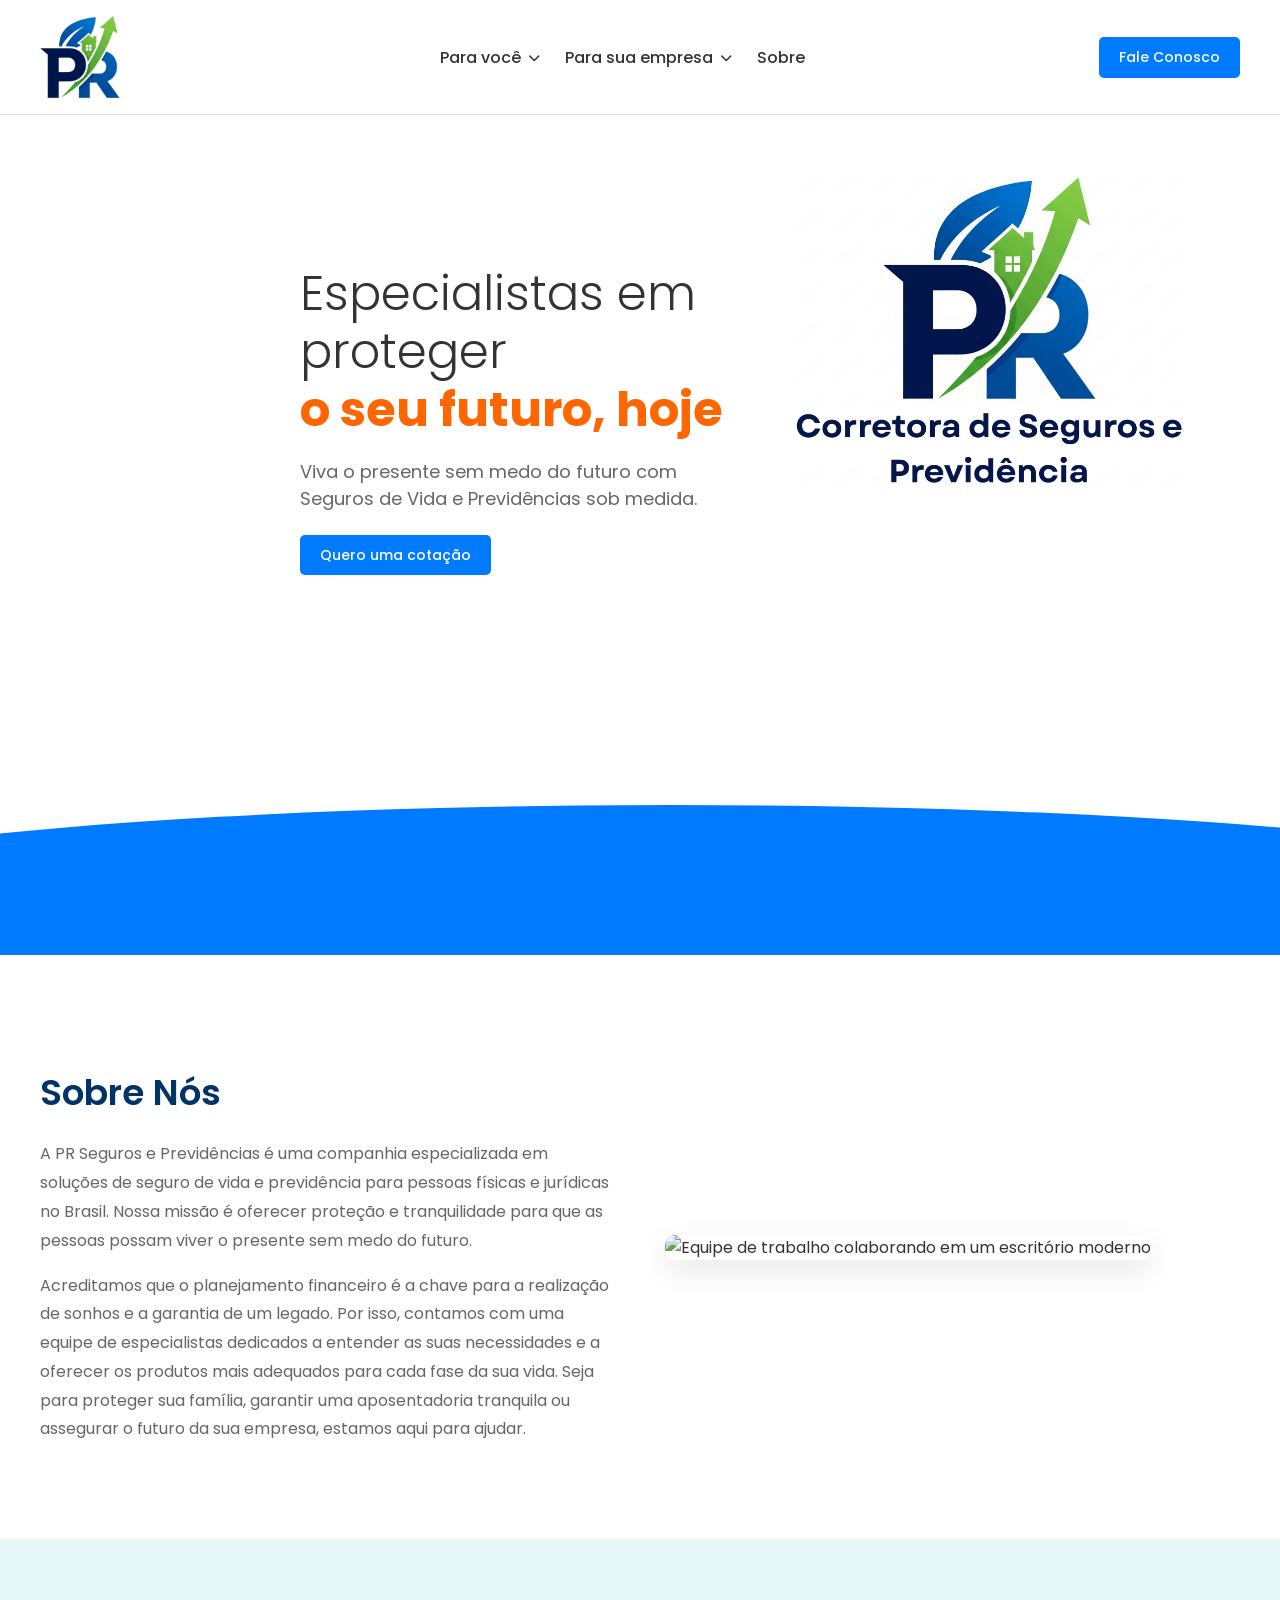
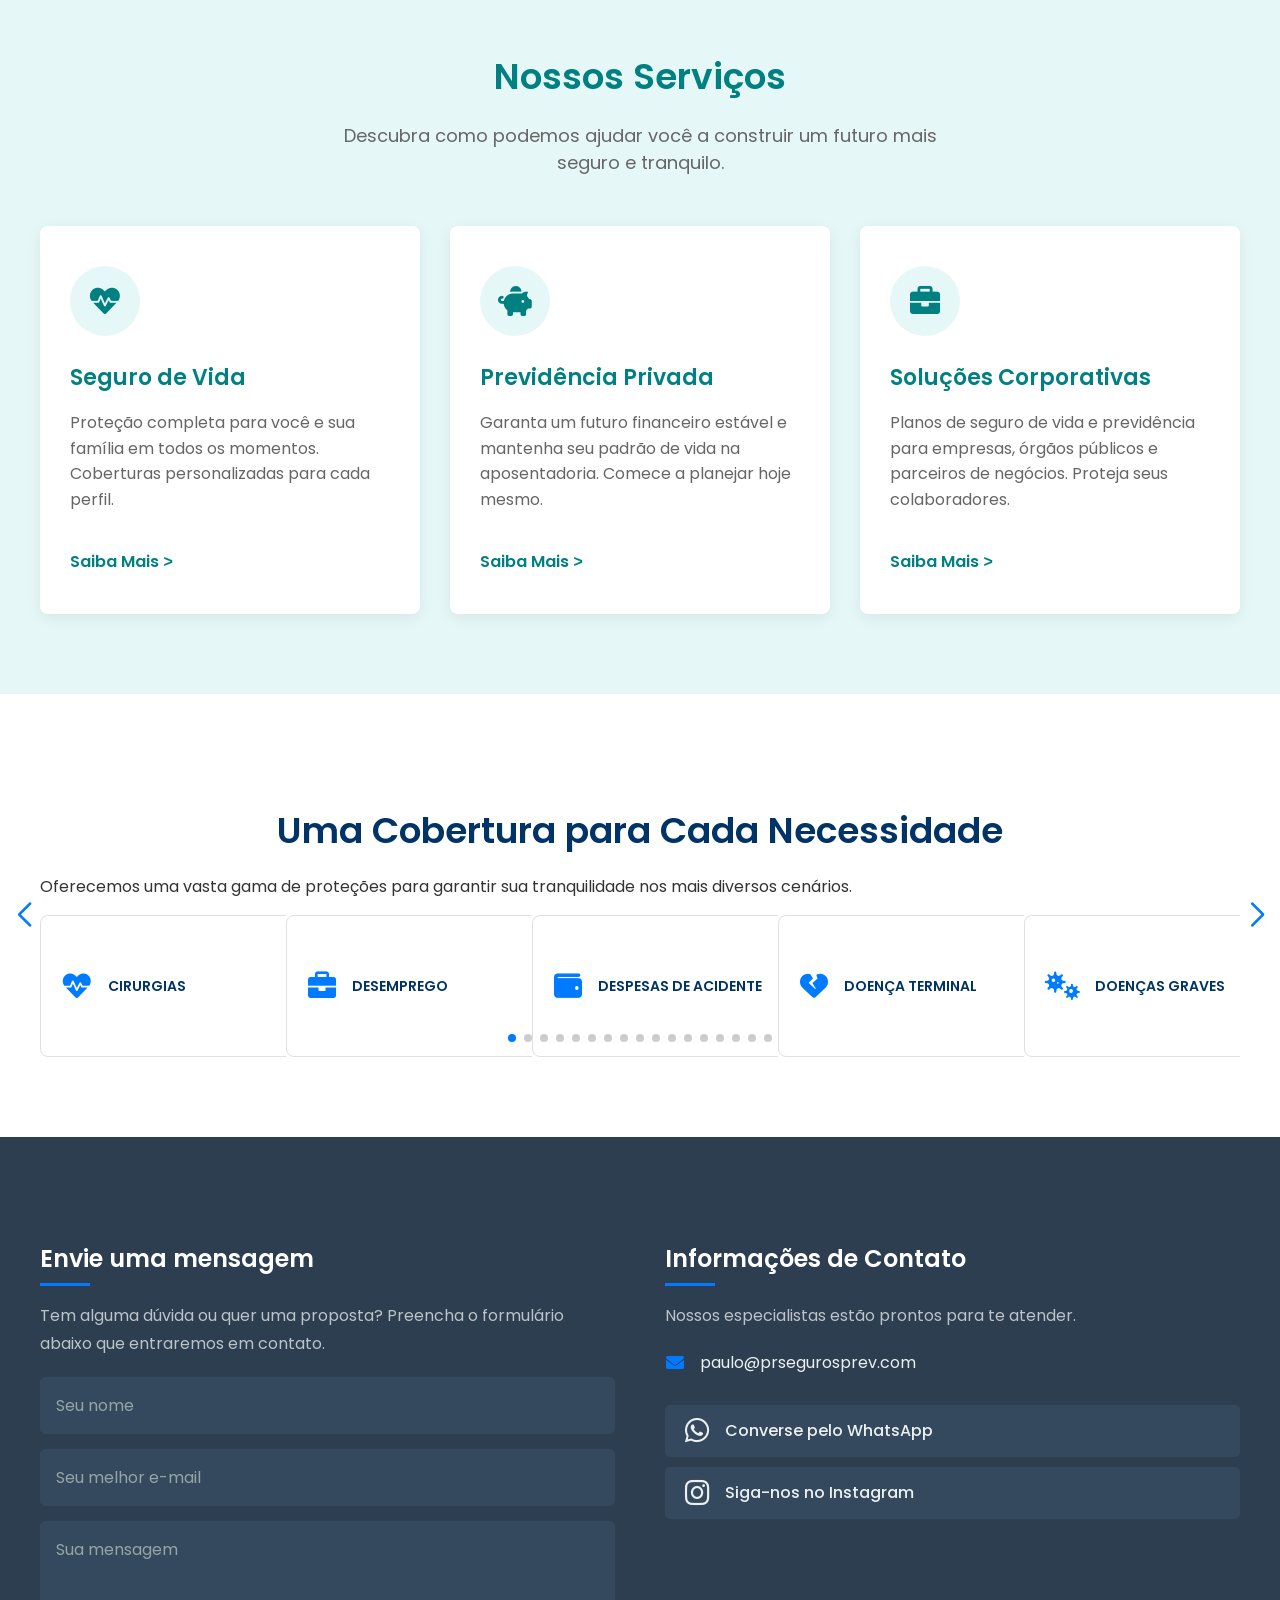
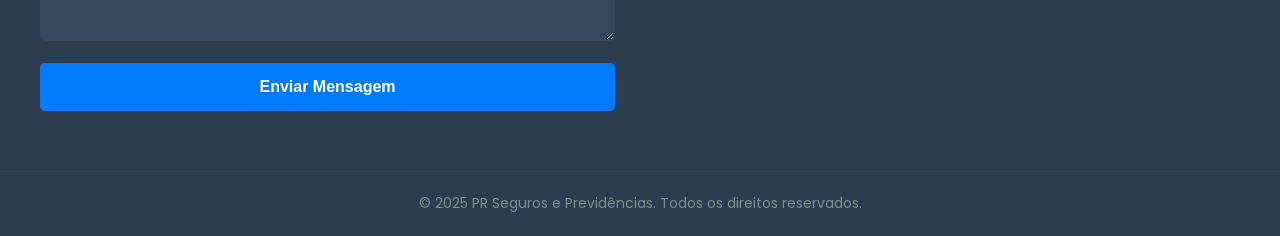
==== commit 965f5e76: "a a" ====
--- a/index.html
+++ b/index.html
@@ -21,7 +21,6 @@
                     <span class="logo-text">Seguros e Previdências</span>
                 </a>
             </div>
-
             <nav id="main-menu">
                 <ul>
                     <li class="nav-item dropdown">
@@ -30,17 +29,17 @@
                             <div class="dropdown-container">
                                 <div class="dropdown-column">
                                     <h3>Seguro de Vida Individual</h3>
-                                    <a href="#vidaModal" class="column-link" id="open-vida-btn-dropdown">Confira as coberturas <i class="fas fa-arrow-right fa-xs"></i></a>
+                                    <a href="#" class="column-link open-modal-trigger" data-modal-id="vidaModal">Confira todas as coberturas <i class="fas fa-arrow-right fa-xs"></i></a>
                                     <ul class="dropdown-list">
-                                        <li><a href="#"><i class="fas fa-heart-crack"></i> Morte</a></li>
-                                        <li><a href="#"><i class="fas fa-wheelchair"></i> Invalidez</a></li>
-                                        <li><a href="#"><i class="fas fa-viruses"></i> Doenças Graves</a></li>
-                                        <li><a href="#"><i class="fas fa-plus-square"></i> Assistência Funeral</a></li>
+                                        <li><a href="pages/morte.html"><i class="fas fa-heart-crack"></i> Morte</a></li>
+                                        <li><a href="pages/invalidez.html"><i class="fas fa-wheelchair"></i> Invalidez</a></li>
+                                        <li><a href="pages/doencas-graves.html"><i class="fas fa-viruses"></i> Doenças Graves</a></li>
+                                        <li><a href="pages/saf.html"><i class="fas fa-plus-square"></i> Assistência Funeral</a></li>
                                     </ul>
                                 </div>
                                 <div class="dropdown-column">
                                     <h3>Previdência Individual</h3>
-                                    <a href="#previdenciaModal" class="column-link" id="open-previdencia-btn-dropdown">Confira os planos <i class="fas fa-arrow-right fa-xs"></i></a>
+                                    <a href="#" class="column-link open-modal-trigger" data-modal-id="previdenciaModal">Confira os planos <i class="fas fa-arrow-right fa-xs"></i></a>
                                     <ul class="dropdown-list">
                                         <li><a href="#"><i class="fas fa-clock"></i> Vida Toda</a></li>
                                         <li><a href="#"><i class="fas fa-star"></i> Private Top</a></li>
@@ -53,10 +52,10 @@
                     <li class="nav-item dropdown">
                         <a href="#" class="nav-link">Para sua empresa <i class="fas fa-chevron-down fa-xs"></i></a>
                         <div class="dropdown-menu">
-                             <div class="dropdown-container">
+                            <div class="dropdown-container">
                                 <div class="dropdown-column">
                                     <h3>Seguro de Vida para empresas</h3>
-                                    <a href="#corporateModal" class="column-link" id="open-corporate-btn-dropdown">Confira planos para empresas <i class="fas fa-arrow-right fa-xs"></i></a>
+                                    <a href="#" class="column-link open-modal-trigger" data-modal-id="corporateModal">Confira planos para empresas <i class="fas fa-arrow-right fa-xs"></i></a>
                                     <ul class="dropdown-list">
                                         <li><a href="#"><i class="fas fa-building"></i> Vida Empresarial</a></li>
                                         <li><a href="#"><i class="fas fa-user-friends"></i> Vida em Grupo Flex</a></li>
@@ -66,7 +65,7 @@
                                 </div>
                                 <div class="dropdown-column">
                                     <h3>Previdência para empresas</h3>
-                                     <a href="#" class="column-link">Confira planos para empresas <i class="fas fa-arrow-right fa-xs"></i></a>
+                                    <a href="#" class="column-link">Confira planos para empresas <i class="fas fa-arrow-right fa-xs"></i></a>
                                     <ul class="dropdown-list">
                                         <li><a href="#"><i class="fas fa-landmark"></i> Empresa Privada e Pública</a></li>
                                     </ul>
@@ -75,9 +74,7 @@
                         </div>
                     </li>
                     
-                    <li class="nav-item">
-                        <a href="#sobre" class="nav-link">Sobre</a>
-                    </li>
+                    <li class="nav-item"> <a href="#sobre" class="nav-link">Sobre</a> </li>
                 </ul>
             </nav>
             
@@ -125,7 +122,7 @@
                 <div class="services-grid">
                     <div class="service-card">
                         <div class="service-card-content">
-                            <div class="service-icon"><i class="fas fa-shield-heart"></i></div>
+                            <div class="service-icon"><i class="fas fa-heart-pulse"></i></div>
                             <h3>Seguro de Vida</h3>
                             <p>Proteção completa para você e sua família em todos os momentos. Coberturas personalizadas para cada perfil.</p>
                         </div>
@@ -197,7 +194,7 @@
                                 <h4>Morte</h4>
                                 <p>Os beneficiários recebem o valor do seguro, em caso de morte natural ou acidental do titular.</p>
                             </div>
-                            <a href="#" class="saiba-mais-btn">Saiba mais</a>
+                            <a href="./pages/morte.html" class="saiba-mais-btn">Saiba mais</a>
                         </div>
                         <div class="plan-card">
                             <div>
@@ -205,7 +202,7 @@
                                 <h4>Invalidez</h4>
                                 <p>Receba o valor do seguro em caso de doença ou acidente que cause invalidez, comprometendo sua renda.</p>
                             </div>
-                            <a href="#" class="saiba-mais-btn">Saiba mais</a>
+                            <a href="pages/invalidez.html" class="saiba-mais-btn">Saiba mais</a>
                         </div>
                         <div class="plan-card">
                             <div>
@@ -213,7 +210,7 @@
                                 <h4>Doenças Graves</h4>
                                 <p>Você recebe o valor do seguro para usar como quiser, caso seja diagnosticado com uma das doenças previstas.</p>
                             </div>
-                            <a href="#" class="saiba-mais-btn">Saiba mais</a>
+                            <a href="pages/doencas-graves.html" class="saiba-mais-btn">Saiba mais</a>
                         </div>
                         <div class="plan-card">
                             <div>
@@ -221,7 +218,7 @@
                                 <h4>Diária por Incapacidade Temporária (DIT)</h4>
                                 <p>Em caso de um imprevisto, receba o valor do seguro de acordo com os dias que se afastou do trabalho.</p>
                             </div>
-                            <a href="#" class="saiba-mais-btn">Saiba mais</a>
+                            <a href="pages/dit.html" class="saiba-mais-btn">Saiba mais</a>
                         </div>
                         <div class="plan-card">
                             <div>
@@ -229,7 +226,7 @@
                                 <h4>Diária por Internação Hospitalar (DIH)</h4>
                                 <p>Caso fique impossibilitado, você receberá uma indenização para cada dia de internação hospitalar.</p>
                             </div>
-                            <a href="#" class="saiba-mais-btn">Saiba mais</a>
+                            <a href="pages/dih.html" class="saiba-mais-btn">Saiba mais</a>
                         </div>
                          <div class="plan-card">
                             <div>
@@ -237,7 +234,7 @@
                                 <h4>Seguro Cirurgias</h4>
                                 <p>Receba uma indenização caso precise passar por um dos mais de 900 procedimentos cirúrgicos cobertos.</p>
                             </div>
-                            <a href="#" class="saiba-mais-btn">Saiba mais</a>
+                            <a href="pages/cirurgias.html" class="saiba-mais-btn">Saiba mais</a>
                         </div>
                          <div class="plan-card">
                             <div>
@@ -245,7 +242,7 @@
                                 <h4>Seguro de Assistência Funeral (SAF)</h4>
                                 <p>O SAF garante a realização ou pagamento das despesas do funeral até o limite contratado.</p>
                             </div>
-                            <a href="#" class="saiba-mais-btn">Saiba mais</a>
+                            <a href="pages/saf.html" class="saiba-mais-btn">Saiba mais</a>
                         </div>
                     </div>
                 </section>
